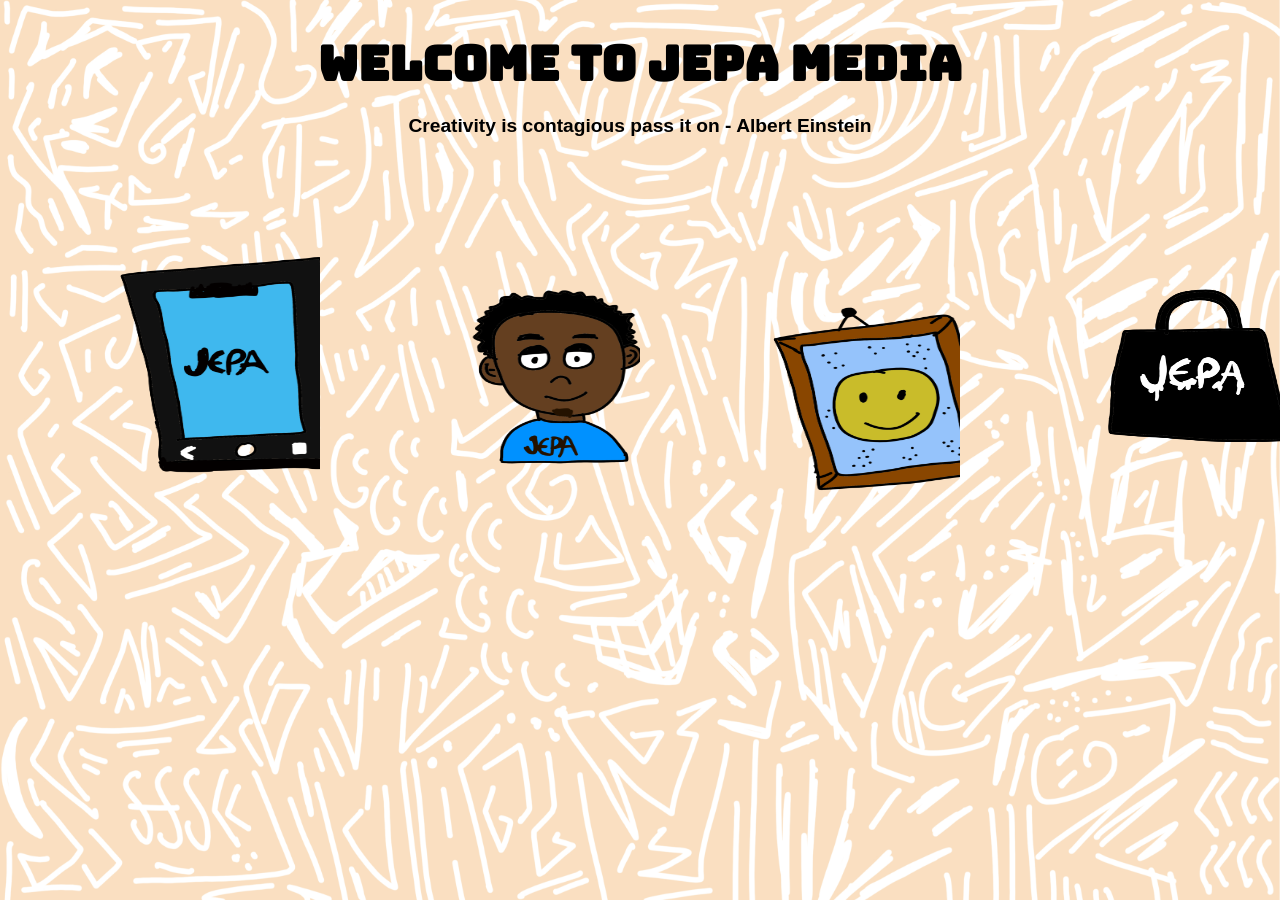
==== index.html @ 41745e7c "website structure" ====
<!DOCTYPE html>
<html lang="en">
<head>
    <meta charset="UTF-8">
    <title>JEPA MEDIA</title>
    <meta name="description" content="JEPA MEDIA - Your gateway to stunning digital art AND DESIGN" />
    <link href="https://fonts.googleapis.com/css2?family=Bungee&display=swap" rel="stylesheet">
    <link rel="stylesheet" href="https://cdnjs.cloudflare.com/ajax/libs/animate.css/4.1.1/animate.min.css" />
    <link rel="stylesheet" href="https://cdnjs.cloudflare.com/ajax/libs/font-awesome/5.15.4/css/all.min.css" />
    <link href="assets/css/style.css" rel="stylesheet" type="text/css">
</head>
<body>


<h1 id="main-header">WELCOME TO JEPA MEDIA</h1>

<p class="quote">Creativity is contagious pass it on - Albert Einstein</p>

<div class="iconimages">
    <div class="icons">
        <img src="assets/images/jepaphone.png" alt="icon">
        <a href="contacts.html"><button>CONTACTS</button></a>
    </div>

    <div class="icons">
        <img src="assets/images/aboutme.png" alt="icon">
        <a href="aboutme.html"><button>ABOUT ME</button></a>
    </div>

    <div class="icons">
        <img src="assets/images/gallery.png" alt="icon">
        <a href="gallery.html"><button>GALLERY</button></a>
    </div>

    <div class="icons">
        <img src="assets/images/shopicon.png" alt="icon">
        <a href="shop.html"><button>SHOP</button></a>
    </div>
</div>
---- assets/css/style.css ----
body {
    font-family: "Audiowide", sans-serif;
    margin: 0;
    background-image: url("../images/backgroundweb.jpg");
    background-repeat: no-repeat;
    background-position: center;
    background-attachment: fixed;
    background-size: cover;
    background-color: #ecdab9;
}
.main-header {
    font-family: "Bungee", sans-serif;
    background: #222;
    padding: 32px 0;
    text-align: center;
    font-size: 60px;
    letter-spacing: 2px;
}

.icons button {
    position: absolute;
    bottom: 8px;
    left: 50%;
    transform: translateX(-50%) translateY(10px);

    opacity: 0;
    padding: 8px 14px;

    border: none;
    border-radius: 50px; /* rounded pill shape */

    background: linear-gradient(135deg, #535353, #454746); /* green gradient */
    color: white;
    font-size: 20px;
    font-weight: 600;

    cursor: pointer;

    box-shadow: 0 4px 10px rgba(0,0,0,0.2);

    transition: all 0.3s ease;
}

/* Show button on hover of .icons */
.icons:hover button {
    opacity: 1;
}

.iconimages {
    display: flex;
    justify-content: center;
    margin: 20px 0;
}


.icons {
    position: relative;
    overflow : hidden;
}

.icons img {
    width: 500px;   
    height: 500px;  
    margin: 0 10px;
    transition: transform 0.3s cubic-bezier(0.4, 0, 0.2, 1);
}

.iconimages img:hover {
    transform: scale(1.2) translateY(-5px); /* grow*/
    
}
.quote {
    font-size: 1.2rem;
    font-weight: bold;
    color: #000000;
    text-align: center;
    margin: 20px 0;
}

.button {
    display: inline-block;
    padding: 12px 28px;
    background: linear-gradient(90deg, #000000 0%, #37393a 100%);
    color: #fff;
    text-decoration: none;
    border: none;
    border-radius: 30px;
    font-size: 1.1rem;
    font-weight: bold;
    box-shadow: 0 4px 16px rgba(0,119,255,0.15);
    cursor: pointer;
    transition: background 0.3s, transform 0.2s, box-shadow 0.3s;
}

.button:hover {
    background: linear-gradient(90deg, #005fa3 0%, #00a6d6 100%);
    transform: translateY(-4px) scale(1.05);
    box-shadow: 0 8px 24px rgba(0,119,255,0.25);
}


.hero {
    background: linear-gradient(120deg, #a1c4fd 0%, #c2e9fb 100%);
    padding: 80px 0 40px 0;
    text-align: center;
}
h1 {
     font-family: "Bungee", sans-serif;
    font-size: 3rem;
    margin-bottom: 10px;
    text-align: center; /* Center the heading */

}
.highlight {
    color: #0077ff;
}
.subtitle {
    font-size: 1.5rem;
    margin-bottom: 30px;
    color: #444;
    text-align: center; /* Center the subtitle */
}
.portfolio-grid {
    display: flex;
    flex-wrap: wrap;
    justify-content: center;
    gap: 24px;
    padding: 40px 0;
}
.art-card {
    background: #fff;
    border-radius: 12px;
    box-shadow: 0 2px 8px rgba(0,0,0,0.08);
    overflow: hidden;
    width: 280px;
    transition: transform 0.2s;
}
.art-card:hover {
    transform: translateY(-8px) scale(1.03);
}
.art-card img {
    width: 100%;
    height: 180px;
    object-fit: cover;
    display: block;
}
.art-card .caption {
    padding: 16px;
    font-size: 1rem;
    color: #333;
}
footer {
    background: #222;
    color: #fff;
    text-align: center;
    padding: 20px 0;
    font-size: 1rem;
    position: relative;
    bottom: 0;
    width: 100%;
}
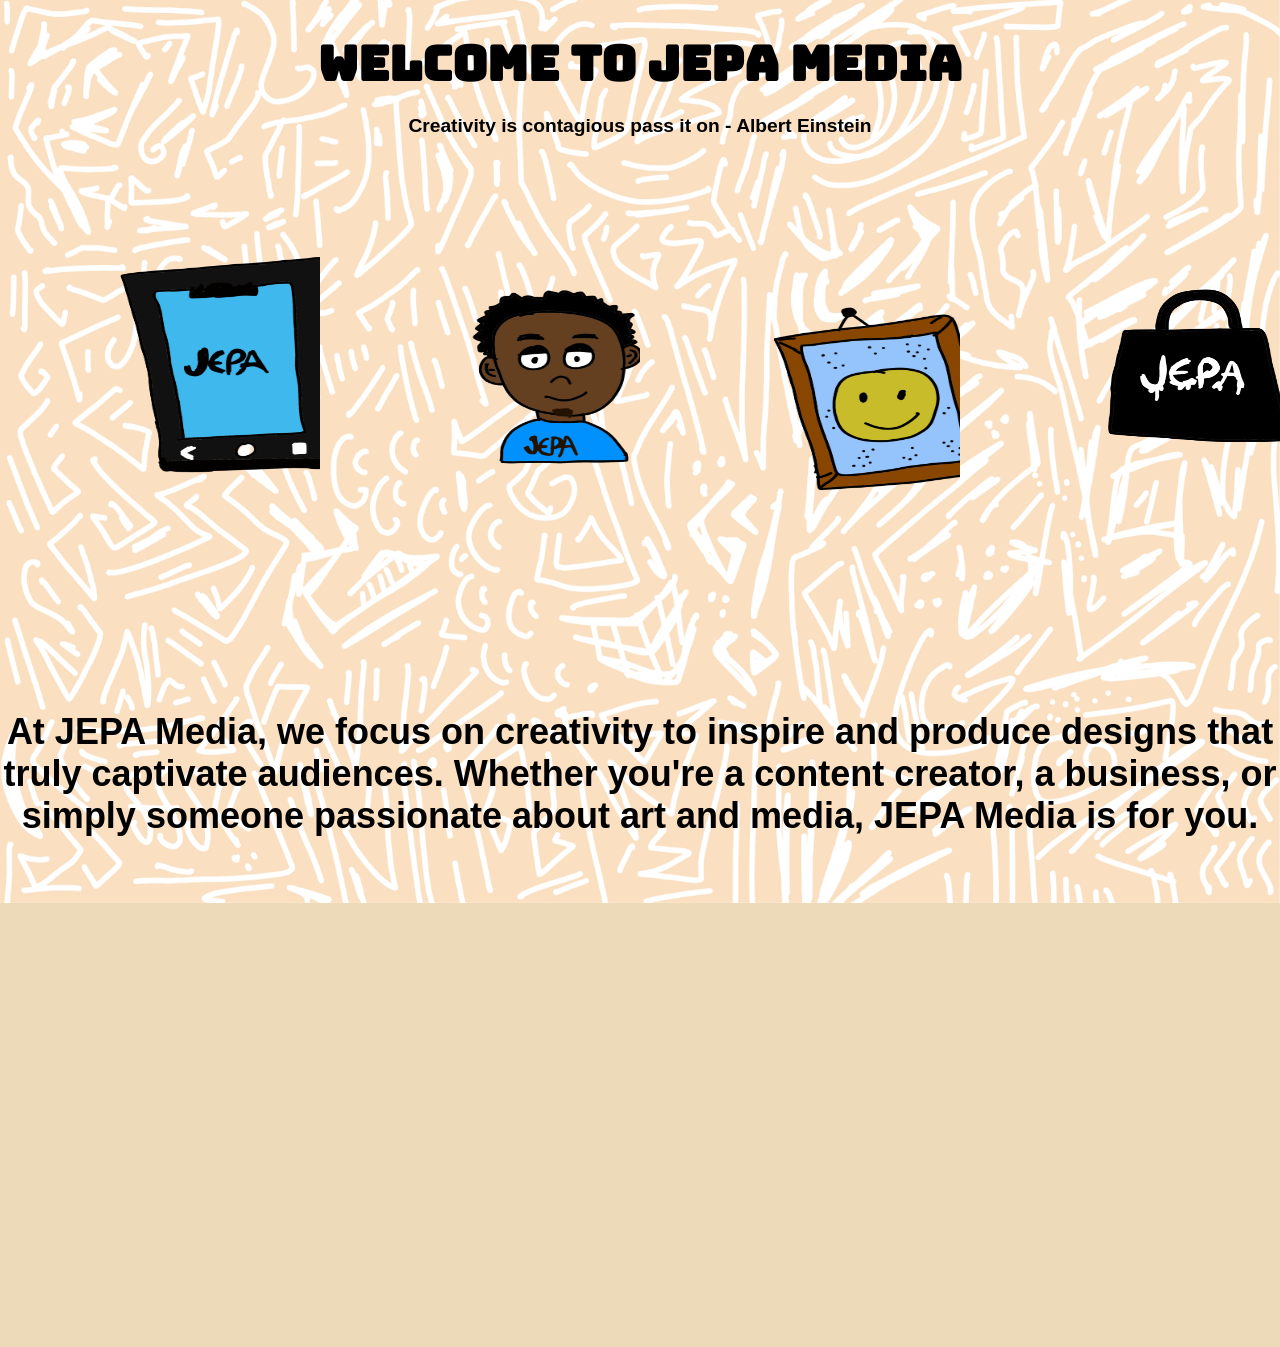
==== commit 42f64b3a: "home page updated" ====
--- a/index.html
+++ b/index.html
@@ -7,6 +7,7 @@
     <link href="https://fonts.googleapis.com/css2?family=Bungee&display=swap" rel="stylesheet">
     <link rel="stylesheet" href="https://cdnjs.cloudflare.com/ajax/libs/animate.css/4.1.1/animate.min.css" />
     <link rel="stylesheet" href="https://cdnjs.cloudflare.com/ajax/libs/font-awesome/5.15.4/css/all.min.css" />
+    <link rel="preconnect" href="https://fonts.googleapis.com">
     <link href="assets/css/style.css" rel="stylesheet" type="text/css">
 </head>
 <body>
@@ -15,6 +16,9 @@
 <h1 id="main-header">WELCOME TO JEPA MEDIA</h1>
 
 <p class="quote">Creativity is contagious pass it on - Albert Einstein</p>
+
+
+
 
 <div class="iconimages">
     <div class="icons">
@@ -36,4 +40,29 @@
         <img src="assets/images/shopicon.png" alt="icon">
         <a href="shop.html"><button>SHOP</button></a>
     </div>
-</div>+</div>
+
+<div class="jepatext1">
+    <h2>At JEPA Media, we focus on creativity to inspire and produce designs that truly captivate audiences. 
+    Whether you're a content creator, a business, or simply someone passionate about art and media, JEPA Media is for you.</h2>
+
+
+</div>
+
+<div class="video-container">
+    <video autoplay muted loop>
+        <source src="assets/videos/abstractvideo.mp4" type="video/mp4">
+        Your browser does not support the video tag.
+
+        
+    </video>
+</div>
+<div class="video-container2">
+    <video autoplay muted loop>
+        <source src="assets/videos/faces.mp4" type="video/mp4">
+        Your browser does not support the video tag.
+    </video>
+</div>
+
+</body>
+</html>
--- a/assets/css/style.css
+++ b/assets/css/style.css
@@ -1,6 +1,10 @@
+
 body {
     font-family: "Audiowide", sans-serif;
     margin: 0;
+    min-height: 100%;
+    padding: 0;
+    overflow-y: auto;
     background-image: url("../images/backgroundweb.jpg");
     background-repeat: no-repeat;
     background-position: center;
@@ -17,19 +21,50 @@
     letter-spacing: 2px;
 }
 
+
+
+.jepatext1 {
+    font-family:"Archivo Black", sans-serif;
+    font-size: 1.5rem;
+    font-weight: bold;
+    color: #000000;
+    text-align: center;
+    margin: 50px 0px;
+}
+
+.boxtext {
+    width: 80%;
+    height: 200px;
+    background-color: #000000;
+    margin: 50px auto;
+}
+
+
+.video-container,
+.video-container2 {
+    display: flex;
+    justify-content: center;
+    align-items: center;
+    width: 100%;           /* Full width to center content */
+    margin-bottom: 80px;   /* Space below each container */
+    size-adjust: 10px;
+    position: relative;
+    z-index: 1;
+}
+
 .icons button {
     position: absolute;
-    bottom: 8px;
+    bottom: 24px;
     left: 50%;
-    transform: translateX(-50%) translateY(10px);
+    transform: translateX(-50%) translateY(0);
 
     opacity: 0;
     padding: 8px 14px;
 
     border: none;
-    border-radius: 50px; /* rounded pill shape */
+    border-radius: 50px;
 
-    background: linear-gradient(135deg, #535353, #454746); /* green gradient */
+    background: linear-gradient(135deg, #535353, #454746);
     color: white;
     font-size: 20px;
     font-weight: 600;
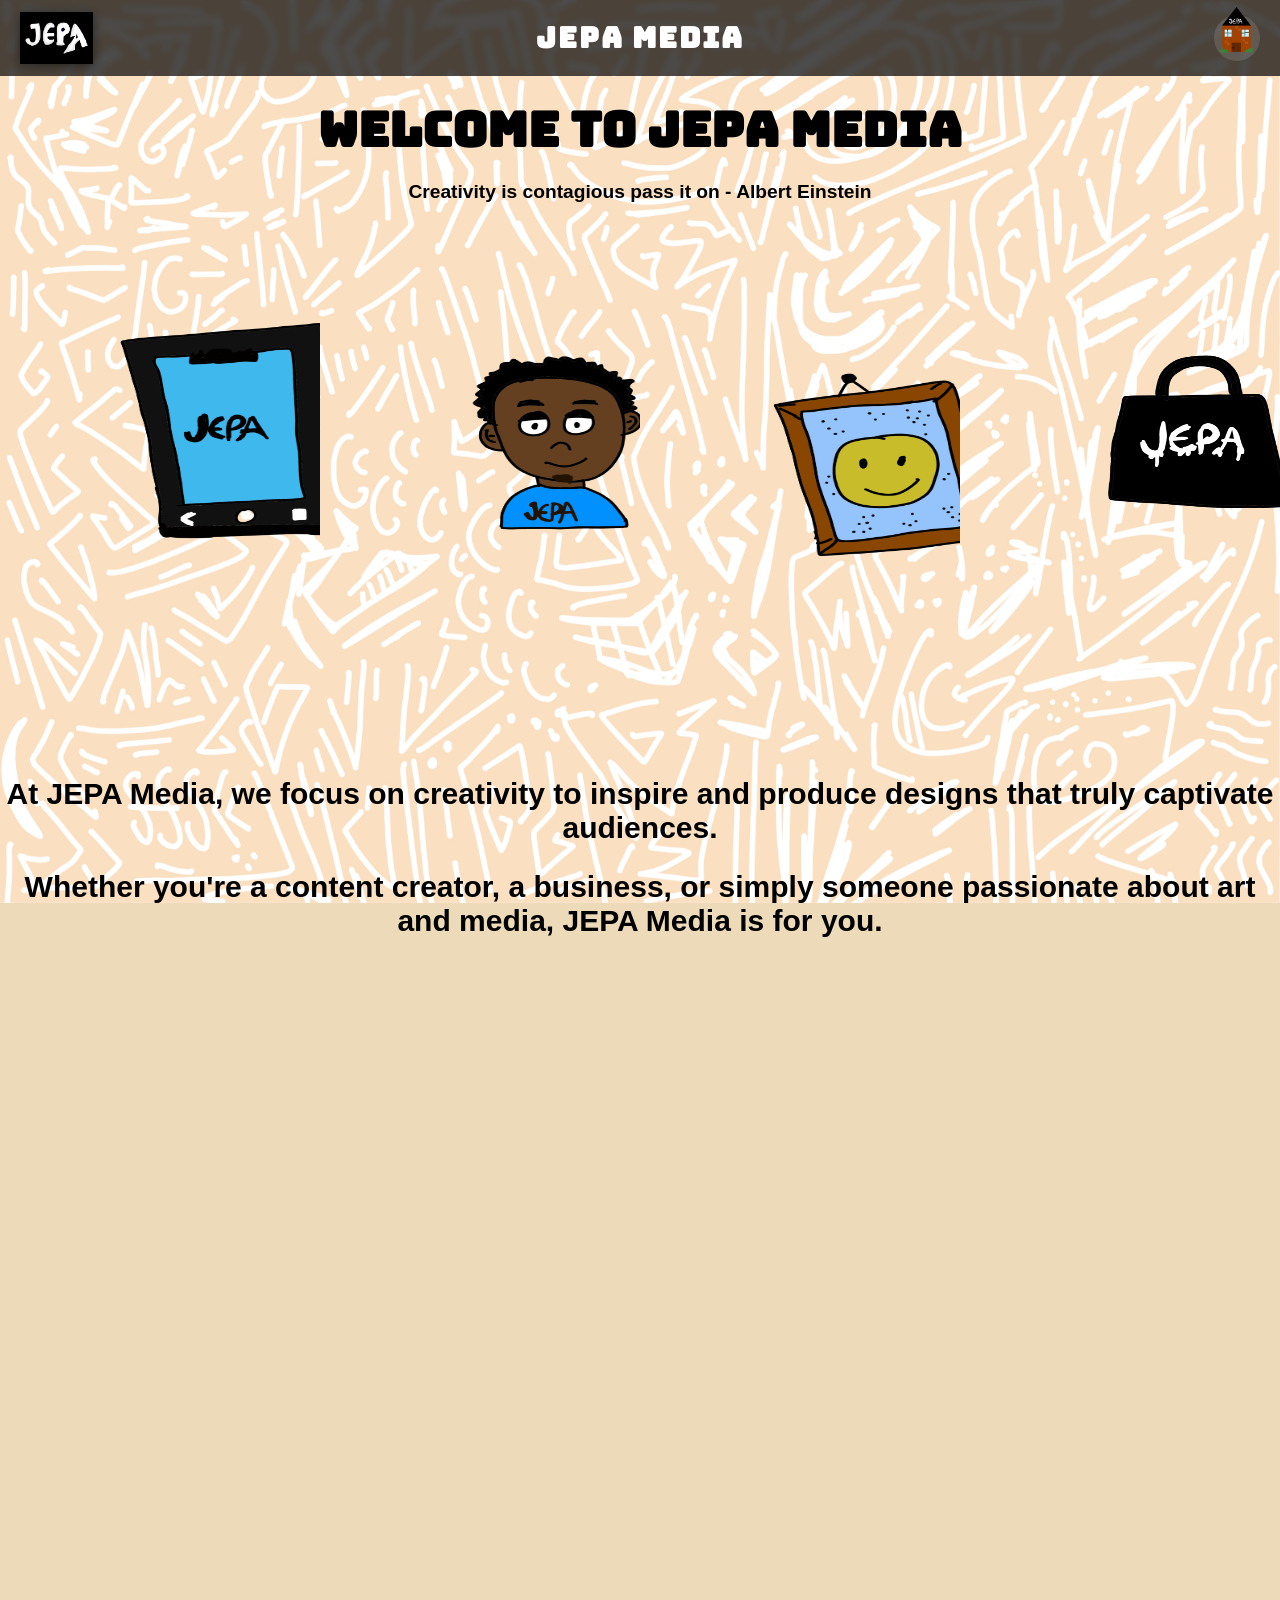
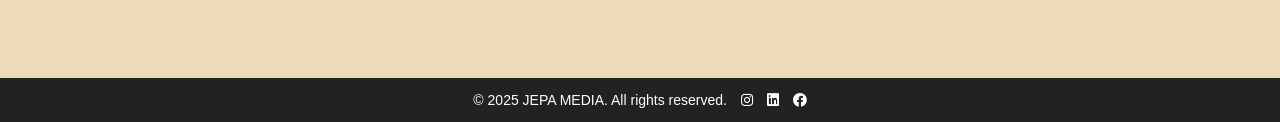
==== commit 5d0653e1: "added elements to contacts and about me page" ====
--- a/index.html
+++ b/index.html
@@ -11,58 +11,68 @@
     <link href="assets/css/style.css" rel="stylesheet" type="text/css">
 </head>
 <body>
+<header class="site-header">
+    <a href="index.html" class="header-logo-link" aria-label="Jepa Media home">
+        <img src="assets/images/logojepa.png" alt="Jepa Media logo" class="header-logo">
+    </a>
+    <h1 class="site-title">jepa media</h1>
+    <a href="index.html" class="home-icon-link" aria-label="Home">
+        <img src="assets/images/jepahome.png" alt="Home" class="home-icon-img">
+    </a>
+</header>
 
+<main class="page-content">
+    <h1 id="main-header">WELCOME TO JEPA MEDIA</h1>
 
-<h1 id="main-header">WELCOME TO JEPA MEDIA</h1>
+    <p class="quote">Creativity is contagious pass it on - Albert Einstein</p>
 
-<p class="quote">Creativity is contagious pass it on - Albert Einstein</p>
+    <div class="iconimages">
+        <div class="icons">
+            <img src="assets/images/jepaphone.png" alt="icon">
+            <a href="contacts.html"><button>CONTACTS</button></a>
+        </div>
 
+        <div class="icons">
+            <img src="assets/images/aboutme.png" alt="icon">
+            <a href="aboutme.html"><button>ABOUT ME</button></a>
+        </div>
 
+        <div class="icons">
+            <img src="assets/images/gallery.png" alt="icon">
+            <a href="gallery.html"><button>GALLERY</button></a>
+        </div>
 
-
-<div class="iconimages">
-    <div class="icons">
-        <img src="assets/images/jepaphone.png" alt="icon">
-        <a href="contacts.html"><button>CONTACTS</button></a>
+        <div class="icons">
+            <img src="assets/images/shopicon.png" alt="icon">
+            <a href="shop.html"><button>SHOP</button></a>
+        </div>
     </div>
 
-    <div class="icons">
-        <img src="assets/images/aboutme.png" alt="icon">
-        <a href="aboutme.html"><button>ABOUT ME</button></a>
+    <div class="jepatext1">
+        <h2>At JEPA Media, we focus on creativity to inspire and produce designs that truly captivate audiences.</h2>
+        <h2>Whether you're a content creator, a business, or simply someone passionate about art and media, JEPA Media is for you.</h2>
     </div>
 
-    <div class="icons">
-        <img src="assets/images/gallery.png" alt="icon">
-        <a href="gallery.html"><button>GALLERY</button></a>
+    <div class="video-container">
+        <video autoplay muted loop>
+            <source src="assets/videos/abstractvideo.mp4" type="video/mp4">
+            Your browser does not support the video tag.
+        </video>
     </div>
+    <div class="video-container2">
+        <video autoplay muted loop>
+            <source src="assets/videos/faces.mp4" type="video/mp4">
+            Your browser does not support the video tag.
+        </video>
+    </div>
+</main>
 
-    <div class="icons">
-        <img src="assets/images/shopicon.png" alt="icon">
-        <a href="shop.html"><button>SHOP</button></a>
-    </div>
-</div>
-
-<div class="jepatext1">
-    <h2>At JEPA Media, we focus on creativity to inspire and produce designs that truly captivate audiences. 
-    Whether you're a content creator, a business, or simply someone passionate about art and media, JEPA Media is for you.</h2>
-
-
-</div>
-
-<div class="video-container">
-    <video autoplay muted loop>
-        <source src="assets/videos/abstractvideo.mp4" type="video/mp4">
-        Your browser does not support the video tag.
-
-        
-    </video>
-</div>
-<div class="video-container2">
-    <video autoplay muted loop>
-        <source src="assets/videos/faces.mp4" type="video/mp4">
-        Your browser does not support the video tag.
-    </video>
-</div>
-
+<footer class="site-footer">
+    <p>&copy; 2025 JEPA MEDIA. All rights reserved.
+    <a href="https://www.instagram.com/jepa_media/" target="_blank"><i class="fab fa-instagram"></i></a>
+    <a href="https://www.linkedIn.com/in/jeffrey-owusu-9a1b4a1b3/" target="_blank"><i class="fab fa-linkedin"></i></a>
+    <a href="https://www.facebook.com/jepa.media/" target="_blank"><i class="fab fa-facebook"></i></a>
+    </p>
+</footer>
 </body>
-</html>+</html>
--- a/assets/css/style.css
+++ b/assets/css/style.css
@@ -2,7 +2,9 @@
 body {
     font-family: "Audiowide", sans-serif;
     margin: 0;
-    min-height: 100%;
+    min-height: 100vh;
+    display: flex;
+    flex-direction: column;
     padding: 0;
     overflow-y: auto;
     background-image: url("../images/backgroundweb.jpg");
@@ -11,6 +13,78 @@
     background-attachment: fixed;
     background-size: cover;
     background-color: #ecdab9;
+    padding-top: 88px;
+    padding-bottom: 0;
+    box-sizing: border-box;
+}
+
+.site-header {
+    position: fixed;
+    top: 0;
+    left: 0;
+    right: 0;
+    z-index: 1000;
+    display: grid;
+    grid-template-columns: 1fr auto 1fr;
+    align-items: center;
+    padding: 12px 20px;
+    background: rgba(0, 0, 0, 0.7);
+    backdrop-filter: blur(3px);
+}
+
+.header-logo-link {
+    justify-self: start;
+    display: inline-flex;
+    align-items: center;
+}
+
+.header-logo {
+    height: 52px;
+    width: auto;
+    filter: drop-shadow(0 2px 6px rgba(0,0,0,0.5));
+}
+
+.site-title {
+    margin: 0;
+    text-align: center;
+    color: #ffffff;
+    text-transform: uppercase;
+    letter-spacing: 2px;
+    font-size: 1.8rem;
+}
+
+.home-icon-link {
+    justify-self: end;
+    width: 46px;
+    height: 46px;
+    border-radius: 50%;
+    background: rgba(255, 255, 255, 0.12);
+    color: #ffffff;
+    display: inline-flex;
+    align-items: center;
+    justify-content: center;
+    text-decoration: none;
+    font-size: 1.4rem;
+    transition: background 0.2s ease;
+}
+.home-icon-img {
+    width: 100px;
+    height: 100px;
+    object-fit: contain;
+    display: block;
+}
+
+.home-icon-link:hover {
+    background: rgba(255, 255, 255, 0.3);
+}
+
+.page-content {
+    width: 100%;
+    flex: 1;
+}
+
+#main-header {
+    margin-top: 10px;
 }
 .main-header {
     font-family: "Bungee", sans-serif;
@@ -21,11 +95,50 @@
     letter-spacing: 2px;
 }
 
+.logo {
+   height: 52px;
+            width: auto;
+            filter: drop-shadow(0 2px 6px rgba(0,0,0,0.5))
+}
+
+/* Content area expands to push footer down */
+.content {
+  flex: 1;  /* Takes all available space */
+}
+
+/* Your existing footer styles */
+.footer {
+  background: #222;
+  color: #fff;
+  text-align: center;
+  padding: 20px 0;
+  font-size: 14px;
+}
+
+.site-footer {
+    background: #222;
+    color: #fff;
+    text-align: center;
+    padding: 14px 12px;
+    font-size: 14px;
+    margin-top: 30px;
+}
+
+.site-footer p {
+    margin: 0;
+}
+
+.site-footer a {
+    color: #fff;
+    margin-left: 10px;
+}
+
+
 
 
 .jepatext1 {
     font-family:"Archivo Black", sans-serif;
-    font-size: 1.5rem;
+    font-size: 20px;
     font-weight: bold;
     color: #000000;
     text-align: center;
@@ -42,14 +155,19 @@
 
 .video-container,
 .video-container2 {
-    display: flex;
-    justify-content: center;
-    align-items: center;
-    width: 100%;           /* Full width to center content */
-    margin-bottom: 80px;   /* Space below each container */
-    size-adjust: 10px;
-    position: relative;
-    z-index: 1;
+  display: flex;
+  justify-content: center;
+  align-items: center;
+  width: 100%;
+  margin-bottom: 80px;
+  position: relative;
+  z-index: 1;
+}
+
+.video-container video,
+.video-container2 video {
+  width: min(500px, 1200px); /* increase max value to make larger */
+  height: auto;             /* keep aspect ratio */
 }
 
 .icons button {
@@ -84,7 +202,7 @@
 .iconimages {
     display: flex;
     justify-content: center;
-    margin: 20px 0;
+    margin: 20px auto;
 }
 
 
@@ -109,7 +227,7 @@
     font-weight: bold;
     color: #000000;
     text-align: center;
-    margin: 20px 0;
+    margin: 20px auto;
 }
 
 .button {
@@ -146,51 +264,137 @@
     text-align: center; /* Center the heading */
 
 }
-.highlight {
-    color: #0077ff;
-}
-.subtitle {
+
+.products-container {
+  display: grid;
+  grid-template-columns: repeat(auto-fit, minmax(260px, 1fr));
+  gap: 40px;
+
+  max-width: 1200px;
+  margin: 80px auto;   /* centers the whole section */
+  padding: 0 20px;
+}
+
+
+.products-container > div {
+  display: flex;
+  justify-content: center;
+  align-items: flex-start;
+  min-height: 620px;
+
+}
+
+
+
+.aboutmetext  {
+    font-family: "Archivo Black", sans-serif;
     font-size: 1.5rem;
-    margin-bottom: 30px;
-    color: #444;
-    text-align: center; /* Center the subtitle */
-}
-.portfolio-grid {
-    display: flex;
-    flex-wrap: wrap;
-    justify-content: center;
-    gap: 24px;
-    padding: 40px 0;
-}
-.art-card {
-    background: #fff;
-    border-radius: 12px;
-    box-shadow: 0 2px 8px rgba(0,0,0,0.08);
-    overflow: hidden;
-    width: 280px;
-    transition: transform 0.2s;
-}
-.art-card:hover {
-    transform: translateY(-8px) scale(1.03);
-}
-.art-card img {
-    width: 100%;
-    height: 180px;
-    object-fit: cover;
+    font-weight: bold;
+    color: #000000;
+    text-align: center;
+    margin: 50px 0px;
+}
+
+
+.jepacard {
     display: block;
-}
-.art-card .caption {
+    margin: 50px auto;
+    width: 700px;
+    height: 500px;
+    border-radius: 20px;
+    background: linear-gradient(135deg, #e78a3d, #ffb386);
+    box-shadow: 0 10px 30px rgba(0, 0, 0, 0.3);
+    
+    /* Smooth transitions */
+    transition: transform 0.4s ease, box-shadow 0.4s ease;
+    
+    /* Animation on load */
+    animation: fadeInUp 0.8s ease forwards;
+}
+
+/* Hover effect */
+.jepacard:hover {
+    transform: translateY(-15px) scale(1.02);
+    box-shadow: 0 20px 50px rgba(0, 0, 0, 0.5);
+}
+
+/* Keyframes for entry animation */
+@keyframes fadeInUp {
+    0% {
+        opacity: 0;
+        transform: translateY(40px);
+    }
+    100% {
+        opacity: 1;
+        transform: translateY(0);
+    }
+}
+
+
+
+.contact-header {
+    font-family: "Archivo Black", sans-serif;
+    font-size: 20px;
+    font-weight: bold;
+    color: #000000;
+    text-align: center;
+    margin: 50px 0px;
+}
+
+
+.contact-subheader {
+    font-family: "Archivo Black", sans-serif;
+    font-size: 1.5rem;
+    font-weight: bold;
+    color: #000000;
+    text-align: center;
+    margin: 20px 0px 40px 0px;
+}
+
+
+.contactform-container button {
+    display: block;
+    padding: 20px 28px;
+    background: linear-gradient(90deg, #000000 0%, #37393a 100%);
+    color: #fff;
+    border: 1px solid #ffffff;
+    border-radius: 20px;
+    font-size: 1.1rem;
+    font-weight: bold;
+    box-shadow: 0 4px 16px rgba(0,119,255,0.15);
+    cursor: pointer;
+    transition: all 0.3s ease;
+    margin: 20px auto;
+}
+
+.contactform-container button:hover {
+    background: linear-gradient(90deg, #ffc65c 0%, #e98008 100%);
+    transform: translateY(-4px) scale(1.05);
+    box-shadow: 0 8px 24px rgba(0,119,255,0.25);
+}
+
+input,
+textarea {
+    background-color: #ffffff;
+    width: 70%;
+    margin-left: 12%;
+    font-size: 20px;
+    padding: 12px 16px;
+    border-radius: 10px;
+    border: 1px solid #000000;
+    margin-bottom: 20px;
+}
+
+textarea {
     padding: 16px;
-    font-size: 1rem;
-    color: #333;
-}
-footer {
-    background: #222;
-    color: #fff;
-    text-align: center;
-    padding: 20px 0;
-    font-size: 1rem;
-    position: relative;
-    bottom: 0;
-    width: 100%;
-}+    margin-bottom: 25px;
+    font-family: inherit; /* fixed */
+}
+
+input:focus,
+textarea:focus {
+    outline: none;
+    border: 3px solid #888b8f;
+}
+
+
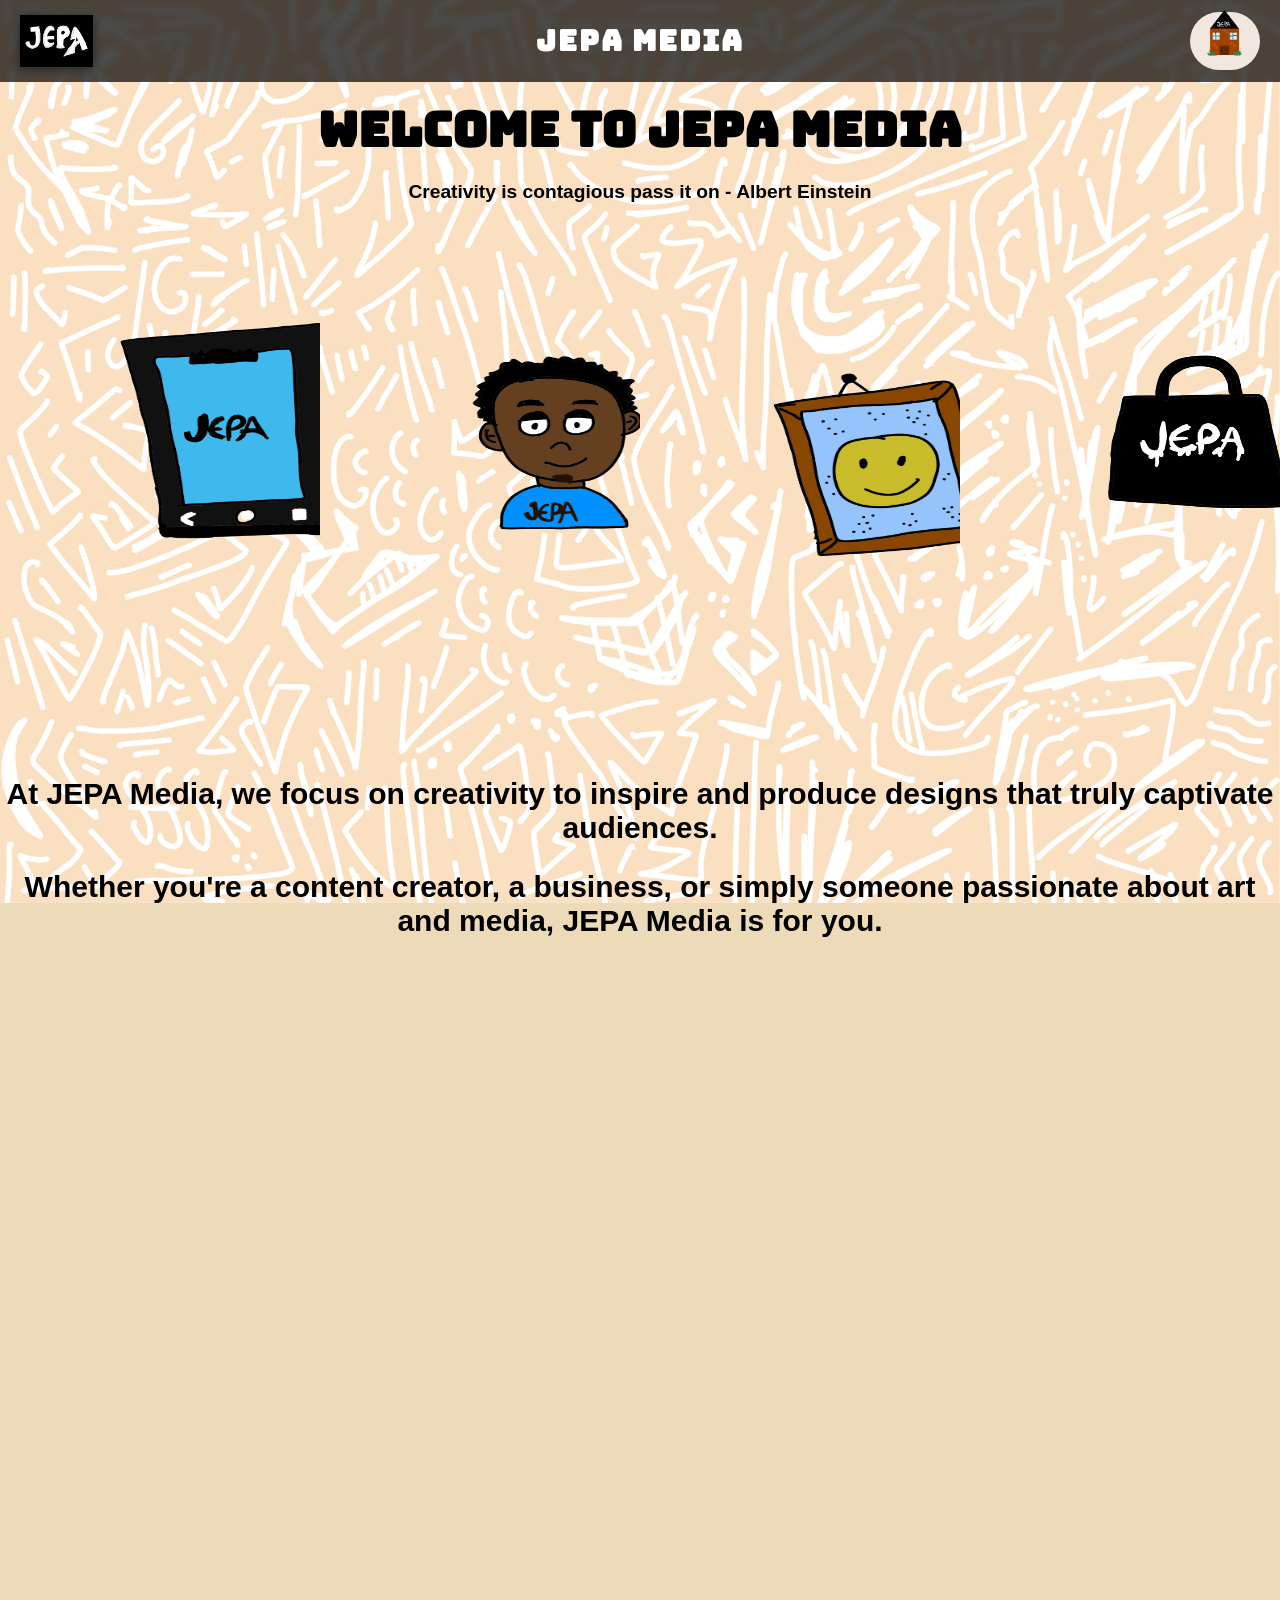
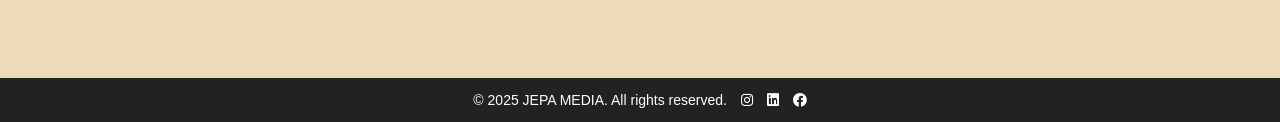
==== commit 07ef8a0d: "updated / added assets to gallery page" ====
--- a/index.html
+++ b/index.html
@@ -76,3 +76,4 @@
 </footer>
 </body>
 </html>
+
--- a/assets/css/style.css
+++ b/assets/css/style.css
@@ -1,5 +1,5 @@
 
-body {
+body {   /* Global styles for the entire page */
     font-family: "Audiowide", sans-serif;
     margin: 0;
     min-height: 100vh;
@@ -18,7 +18,7 @@
     box-sizing: border-box;
 }
 
-.site-header {
+.site-header {  /* Styles for the header section */
     position: fixed;
     top: 0;
     left: 0;
@@ -101,6 +101,11 @@
             filter: drop-shadow(0 2px 6px rgba(0,0,0,0.5))
 }
 
+
+
+
+
+
 /* Content area expands to push footer down */
 .content {
   flex: 1;  /* Takes all available space */
@@ -170,6 +175,14 @@
   height: auto;             /* keep aspect ratio */
 }
 
+
+
+
+
+
+
+
+
 .icons button {
     position: absolute;
     bottom: 24px;
@@ -193,6 +206,12 @@
 
     transition: all 0.3s ease;
 }
+
+
+
+
+
+
 
 /* Show button on hover of .icons */
 .icons:hover button {
@@ -397,4 +416,299 @@
     border: 3px solid #888b8f;
 }
 
-
+.galleryhome{
+  position:relative;
+  width:300px;
+  height:200px;
+  transform-style:preserve-3d;
+  animation:rotate 35s linear infinite;
+}
+
+@keyframes rotate{
+  from{
+    transform:perspective(1200px) rotateY(0deg);
+  }
+  
+  to{
+    transform:perspective(1200px) rotateY(360deg);
+  }
+}
+
+.galleryhome span{
+  position:absolute;
+  width:100%;
+  height:100%;
+  transform-origin:center;
+  transform-style:preserve-3d;
+  transform:rotateY(calc(var(--i) * 45deg)) translateZ(380px);
+}
+
+.galleryhome span img{
+  position:absolute;
+  width:100%;
+  height:100%;
+  object-fit:cover;
+}
+
+
+
+       /*gallery section style*/
+
+        .home-icon-link {
+            background: #f2e7de;
+            border-radius: 60px;
+            padding: 6px 12px;
+            transition: all 0.2s;
+        }
+
+        .home-icon-link:hover {
+            background: #e6d5c8;
+        }
+
+        /* ---------- MAIN CONTAINER ---------- */
+        .container {
+            max-width: 1200px;
+            margin: 0 auto;
+            padding: 2rem;
+        }
+
+        /* ---------- GALLERY HEADER ---------- */
+        .gallery-header {
+            text-align: center;
+            margin-bottom: 2rem;
+        }
+
+        .gallery-header h1 {
+            font-size: 2.5rem;
+            font-weight: 700;
+            color: #2c2b26;
+            margin-bottom: 0.5rem;
+        }
+
+        .howto-block {
+            background: #f9f4ed;
+            border-radius: 60px;
+            padding: 0.5rem 1.2rem;
+            display: inline-block;
+            font-size: 0.8rem;
+            margin-top: 12px;
+        }
+
+        /* ---------- FILTER BAR WITH IMAGE LOGOS ---------- */
+       .categories-bar {
+    display: flex;
+    flex-wrap: wrap;
+    justify-content: center;
+    gap: 1rem;
+    margin: 1.5rem 0 2rem;
+    padding-bottom: 1rem;
+    border-bottom: 1px solid #ede5dc;
+}
+
+.cat-btn {
+    background: transparent;
+    border: none;
+    padding: 0.5rem 1.2rem;
+    font-size: 0.9rem;
+    font-weight: 500;
+    border-radius: 60px;
+    font-weight: bold;
+    cursor: pointer;
+    transition: all 0.2s ease;
+    color: #000000;
+    font-family: 'Archivo Black', sans-serif;
+    display: flex;
+    align-items: center;
+    gap: 8px;
+}
+
+.cat-logo {
+    width: 24px;
+    height: 24px;
+    object-fit: contain;
+}
+
+.cat-btn:hover {
+    background: #000000;
+    color: #ecdcd2;
+}
+
+.cat-btn.active {
+    background: #1f2a2e;
+    color: rgb(255, 255, 255);
+}
+
+/* ---------- GALLERY GRID ---------- */
+.gallery-grid {
+    display: grid;
+    grid-template-columns: repeat(auto-fill, minmax(320px, 1fr));
+    gap: 2rem;
+}
+
+/* ---------- ART CARD ---------- */
+.art-card {
+    background: #000000;
+    border-radius: 20px;
+    overflow: hidden;
+    box-shadow: 0 4px 12px rgba(0, 0, 0, 0.05);
+    transition: all 0.3s ease;
+    cursor: pointer;
+    border: 1px solid #f0e8e0;
+    display: flex;
+    flex-direction: column;
+}
+
+.art-card:hover {
+    transform: translateY(-5px);
+    box-shadow: 0 12px 24px rgba(0, 0, 0, 0.1);
+}
+
+.image-wrapper {
+    width: 100%;
+    aspect-ratio: 4 / 3;
+    overflow: hidden;
+    background: #f3ede7;
+}
+
+.art-image {
+    width: 100%;
+    height: 100%;
+    object-fit: cover;
+    transition: transform 0.3s ease;
+}
+
+.art-card:hover .art-image {
+    transform: scale(1.03);
+}
+
+.art-info {
+    padding: 1.5rem;
+    color: #ffffff;
+    flex: 1;
+    display: flex;
+    flex-direction: column;
+}
+
+.art-title {
+    font-size: 1.25rem;
+    font-weight: 600;
+    margin-bottom: 0.3rem;
+}
+
+.art-artist {
+    font-size: 0.75rem;
+    text-transform: uppercase;
+    letter-spacing: 1px;
+    color: #cccccc;
+    margin-bottom: 0.5rem;
+}
+
+.art-description {
+    font-size: 0.85rem;
+    color: #dddddd;
+    line-height: 1.4;
+}
+
+.category-badge {
+    display: inline-block;
+    margin-top: 0.8rem;
+    font-size: 0.7rem;
+    background: #f2ebe3;
+    padding: 0.25rem 0.75rem;
+    border-radius: 30px;
+    color: #6e5c4b;
+    align-self: flex-start;
+}
+
+/* ---------- FULLSCREEN OVERLAY ---------- */
+.fullscreen-overlay {
+    position: fixed;
+    top: 0;
+    left: 0;
+    width: 100%;
+    height: 100%;
+    background: rgba(10, 9, 8, 0.95);
+    z-index: 2000;
+    display: flex;
+    align-items: center;
+    justify-content: center;
+    visibility: hidden;
+    opacity: 0;
+    transition: 0.2s;
+    cursor: pointer;
+}
+
+.fullscreen-overlay.active {
+    visibility: visible;
+    opacity: 1;
+}
+
+.fs-image-container {
+    max-width: 90vw;
+    max-height: 85vh;
+}
+
+.fs-image-container img {
+    max-width: 100%;
+    max-height: 85vh;
+    object-fit: contain;
+    border-radius: 12px;
+    box-shadow: 0 20px 40px rgba(0,0,0,0.4);
+}
+
+.close-fs {
+    position: absolute;
+    top: 20px;
+    right: 30px;
+    background: rgba(0,0,0,0.6);
+    width: 44px;
+    height: 44px;
+    border-radius: 50%;
+    display: flex;
+    align-items: center;
+    justify-content: center;
+    color: white;
+    font-size: 1.8rem;
+    cursor: pointer;
+    border: none;
+}
+
+.fs-controls {
+    position: absolute;
+    bottom: 25px;
+    right: 25px;
+}
+
+.fs-btn {
+    background: rgba(0,0,0,0.6);
+    border: none;
+    color: white;
+    font-size: 1.3rem;
+    width: 46px;
+    height: 46px;
+    border-radius: 50%;
+    cursor: pointer;
+}
+
+.footer-note {
+    text-align: center;
+    margin-top: 2rem;
+    padding-top: 1.5rem;
+    border-top: 1px solid #e6ddd3;
+    font-size: 0.7rem;
+    color: #a39183;
+}
+
+@media (max-width: 680px) {
+    .container { padding: 1rem; }
+    .site-title { font-size: 1.2rem; }
+    .gallery-header h1 { font-size: 1.8rem; }
+    .cat-btn { padding: 0.4rem 0.8rem; font-size: 0.75rem; }
+    .cat-logo { width: 18px; height: 18px; }
+    .gallery-grid { 
+        grid-template-columns: repeat(auto-fill, minmax(280px, 1fr));
+        gap: 1rem; 
+    }
+    .art-info { padding: 1rem; }
+    .art-title { font-size: 1.1rem; }
+}
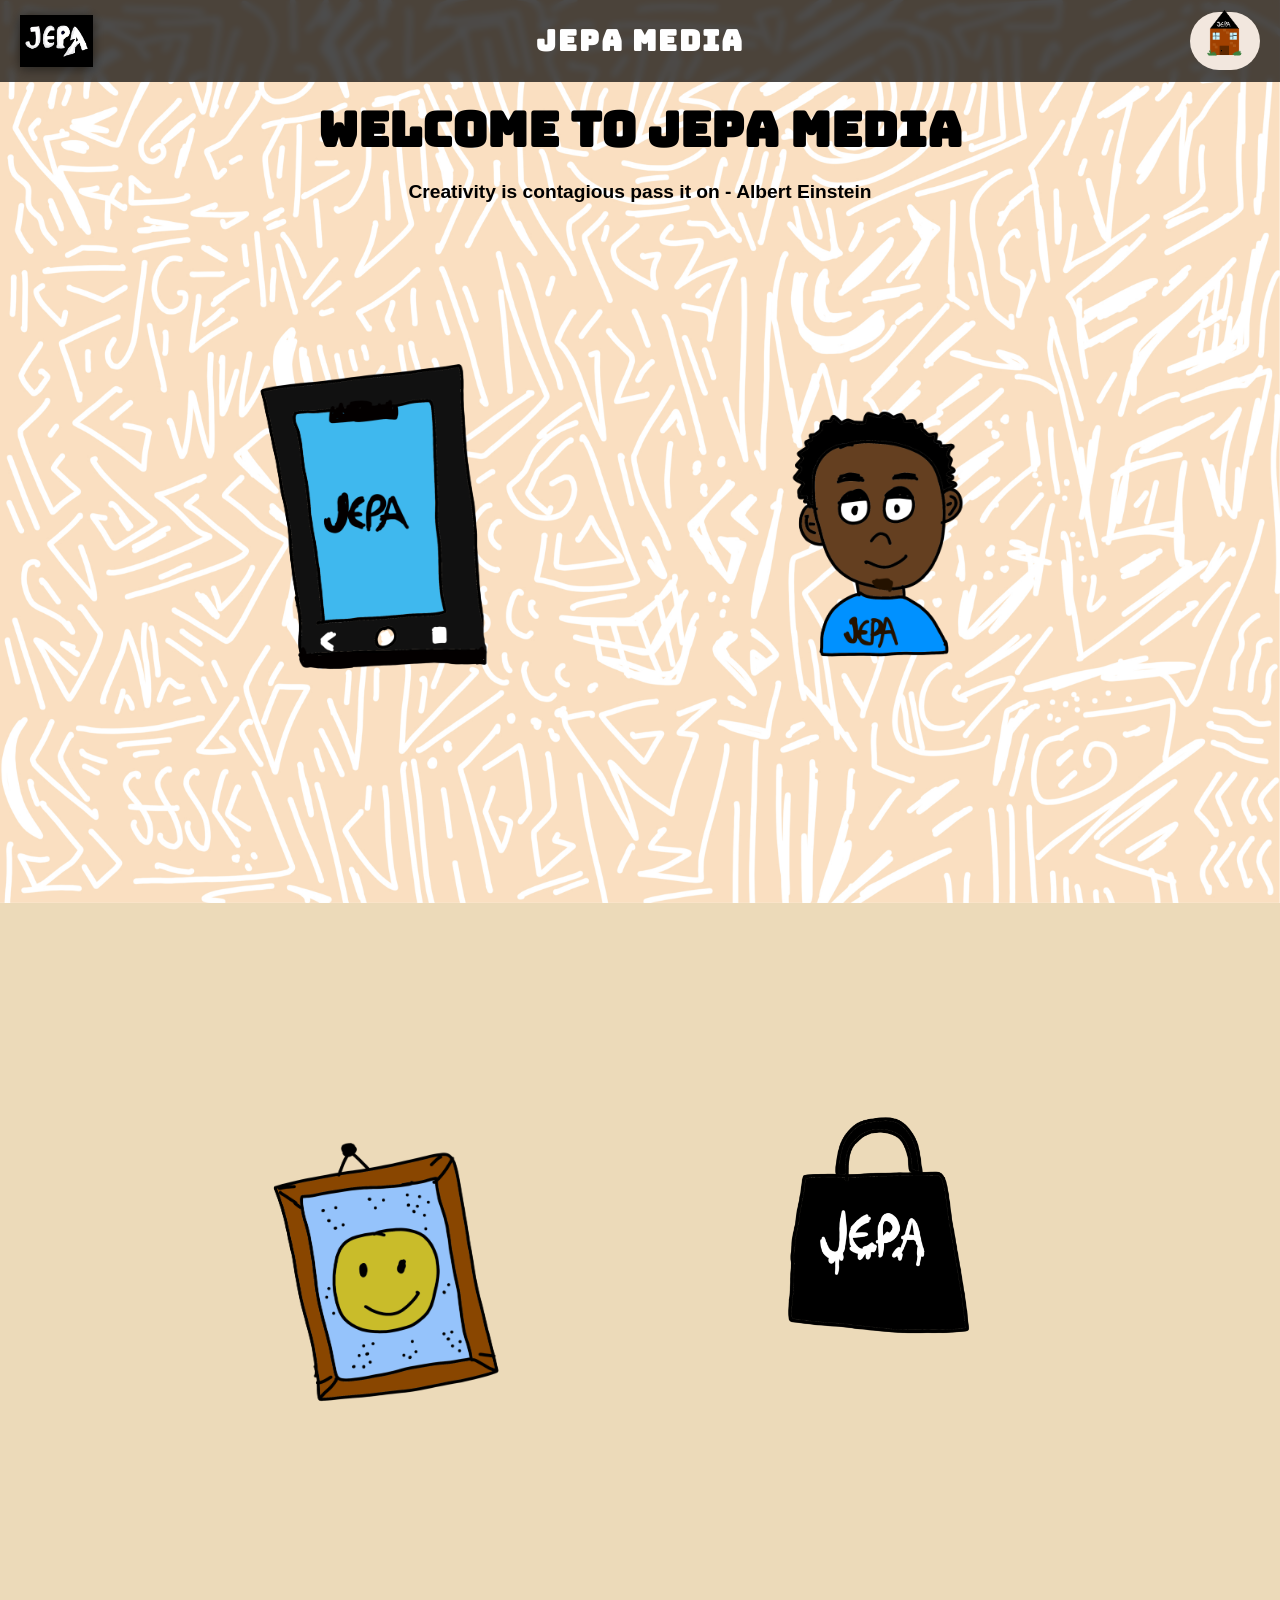
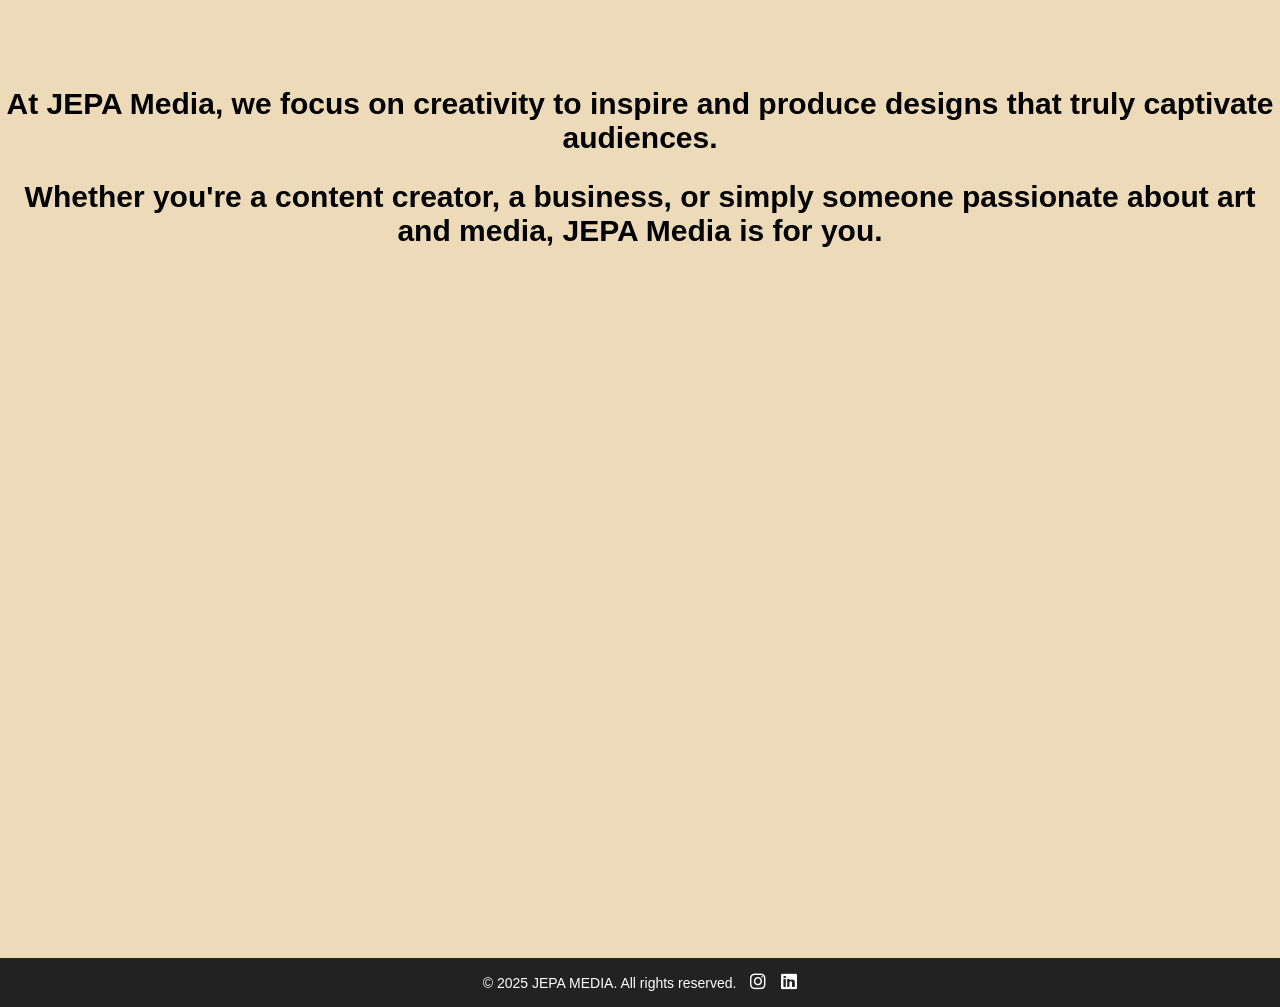
==== commit 57d0e184: "added new art to gallery" ====
--- a/index.html
+++ b/index.html
@@ -28,22 +28,22 @@
 
     <div class="iconimages">
         <div class="icons">
-            <img src="assets/images/jepaphone.png" alt="icon">
+            <img src="assets/images/jepaphone.png" alt="Phone button to access Contact Page">
             <a href="contacts.html"><button>CONTACTS</button></a>
         </div>
 
         <div class="icons">
-            <img src="assets/images/aboutme.png" alt="icon">
+            <img src="assets/images/aboutme.png" alt="Doodle of me to access About Me Page">
             <a href="aboutme.html"><button>ABOUT ME</button></a>
         </div>
 
         <div class="icons">
-            <img src="assets/images/gallery.png" alt="icon">
+            <img src="assets/images/gallery.png" alt="Drawing of a painting to access the Gallery Page">
             <a href="gallery.html"><button>GALLERY</button></a>
         </div>
 
         <div class="icons">
-            <img src="assets/images/shopicon.png" alt="icon">
+            <img src="assets/images/shopicon.png" alt="Shopping Bag Drawing to access the Shop Page">
             <a href="shop.html"><button>SHOP</button></a>
         </div>
     </div>
@@ -67,13 +67,15 @@
     </div>
 </main>
 
+
+    
 <footer class="site-footer">
-    <p>&copy; 2025 JEPA MEDIA. All rights reserved.
-    <a href="https://www.instagram.com/jepa_media/" target="_blank"><i class="fab fa-instagram"></i></a>
-    <a href="https://www.linkedIn.com/in/jeffrey-owusu-9a1b4a1b3/" target="_blank"><i class="fab fa-linkedin"></i></a>
-    <a href="https://www.facebook.com/jepa.media/" target="_blank"><i class="fab fa-facebook"></i></a>
-    </p>
+  <p>
+    &copy; 2025 JEPA MEDIA. All rights reserved.
+    <a href="https://www.instagram.com/jepa.media?igsh=bzRobzgyYTE0bzBr" target="_blank" rel="noopener">
+      <i class="fab fa-instagram"></i>
+    </a>
+    <a href="https://www.linkedin.com/in/jeffrey-owusu02?utm_source=share_via&utm_content=profile&utm_medium=member_android" target="_blank" rel="noopener">
+      <i class="fab fa-linkedin"></i>
+    </a>
 </footer>
-</body>
-</html>
-
--- a/assets/css/style.css
+++ b/assets/css/style.css
@@ -18,6 +18,40 @@
     box-sizing: border-box;
 }
 
+
+.page-wrapper {
+  min-height: 100vh;
+  display: flex;
+  flex-direction: column;
+}
+
+.main-content {
+  flex: 1;
+}
+
+.site-footer {
+  background: #111;
+  color: #fff;
+  text-align: center;
+  padding: 20px 10px;
+}
+
+.site-footer p {
+  margin: 0;
+}
+
+.site-footer a {
+  color: #fff;
+  margin-left: 12px;
+  text-decoration: none;
+  font-size: 18px;
+}
+
+.site-footer a:hover {
+  color: #f04;
+}
+
+
 .site-header {  /* Styles for the header section */
     position: fixed;
     top: 0;
@@ -126,7 +160,7 @@
     text-align: center;
     padding: 14px 12px;
     font-size: 14px;
-    margin-top: 30px;
+    margin-top: auto; /* Pushes footer to the bottom */
 }
 
 .site-footer p {
@@ -214,33 +248,43 @@
 
 
 /* Show button on hover of .icons */
-.icons:hover button {
-    opacity: 1;
-}
-
+/* Container for the icon row */
 .iconimages {
     display: flex;
     justify-content: center;
+    flex-wrap: wrap; /* allows wrapping on small screens */
     margin: 20px auto;
 }
 
-
+/* Each icon wrapper */
 .icons {
     position: relative;
-    overflow : hidden;
-}
-
+    overflow: visible; /* change from hidden so scaled image isn't clipped */
+    flex: 1 1 auto; /* let icons flex with available space */
+    max-width: 500px;
+    min-width: 120px; /* prevents icons from getting too small */
+}
+
+/* Responsive images */
 .icons img {
-    width: 500px;   
-    height: 500px;  
+    width: 100%;       /* fill the .icons container */
+    height: auto;      /* maintain aspect ratio */
+    max-width: 500px;  /* cap at original size */
+    display: block;
     margin: 0 10px;
     transition: transform 0.3s cubic-bezier(0.4, 0, 0.2, 1);
 }
 
-.iconimages img:hover {
-    transform: scale(1.2) translateY(-5px); /* grow*/
-    
-}
+/* Hover scale */
+.icons img:hover {
+    transform: scale(1.2) translateY(-5px);
+}
+
+/* Show button on hover */
+.icons:hover button {
+    opacity: 1;
+}
+
 .quote {
     font-size: 1.2rem;
     font-weight: bold;
@@ -314,21 +358,24 @@
     margin: 50px 0px;
 }
 
-
 .jepacard {
     display: block;
     margin: 50px auto;
-    width: 700px;
-    height: 500px;
+
+    /* Responsive sizing */
+    width: min(700px, 90%);   /* 700px max, shrinks on small screens */
+    height: auto;              /* let content dictate height */
+    min-height: 300px;         /* prevent it collapsing if empty */
+    aspect-ratio: 7 / 5;       /* optional: preserves proportions */
+
     border-radius: 20px;
     background: linear-gradient(135deg, #e78a3d, #ffb386);
     box-shadow: 0 10px 30px rgba(0, 0, 0, 0.3);
-    
-    /* Smooth transitions */
+
     transition: transform 0.4s ease, box-shadow 0.4s ease;
-    
-    /* Animation on load */
-    animation: fadeInUp 0.8s ease forwards;
+
+    /* Use fill-mode: both so animation doesn't fight hover */
+    animation: fadeInUp 0.8s ease both;
 }
 
 /* Hover effect */
@@ -337,7 +384,7 @@
     box-shadow: 0 20px 50px rgba(0, 0, 0, 0.5);
 }
 
-/* Keyframes for entry animation */
+/* Keyframes */
 @keyframes fadeInUp {
     0% {
         opacity: 0;
@@ -348,6 +395,7 @@
         transform: translateY(0);
     }
 }
+
 
 
 
@@ -508,7 +556,7 @@
 .cat-btn {
     background: transparent;
     border: none;
-    padding: 0.5rem 1.2rem;
+     padding: 0.4rem 0.9rem;
     font-size: 0.9rem;
     font-weight: 500;
     border-radius: 60px;
@@ -519,13 +567,14 @@
     font-family: 'Archivo Black', sans-serif;
     display: flex;
     align-items: center;
-    gap: 8px;
+    gap: clamp(4px, 1.5vw, 8px);
 }
 
 .cat-logo {
-    width: 24px;
-    height: 24px;
+   width: clamp(18px, 4vw, 28px);
+    height: clamp(18px, 4vw, 28px);
     object-fit: contain;
+    flex-shrink: 0;
 }
 
 .cat-btn:hover {
@@ -703,7 +752,6 @@
     .container { padding: 1rem; }
     .site-title { font-size: 1.2rem; }
     .gallery-header h1 { font-size: 1.8rem; }
-    .cat-btn { padding: 0.4rem 0.8rem; font-size: 0.75rem; }
     .cat-logo { width: 18px; height: 18px; }
     .gallery-grid { 
         grid-template-columns: repeat(auto-fill, minmax(280px, 1fr));
@@ -711,4 +759,4 @@
     }
     .art-info { padding: 1rem; }
     .art-title { font-size: 1.1rem; }
-}+}
